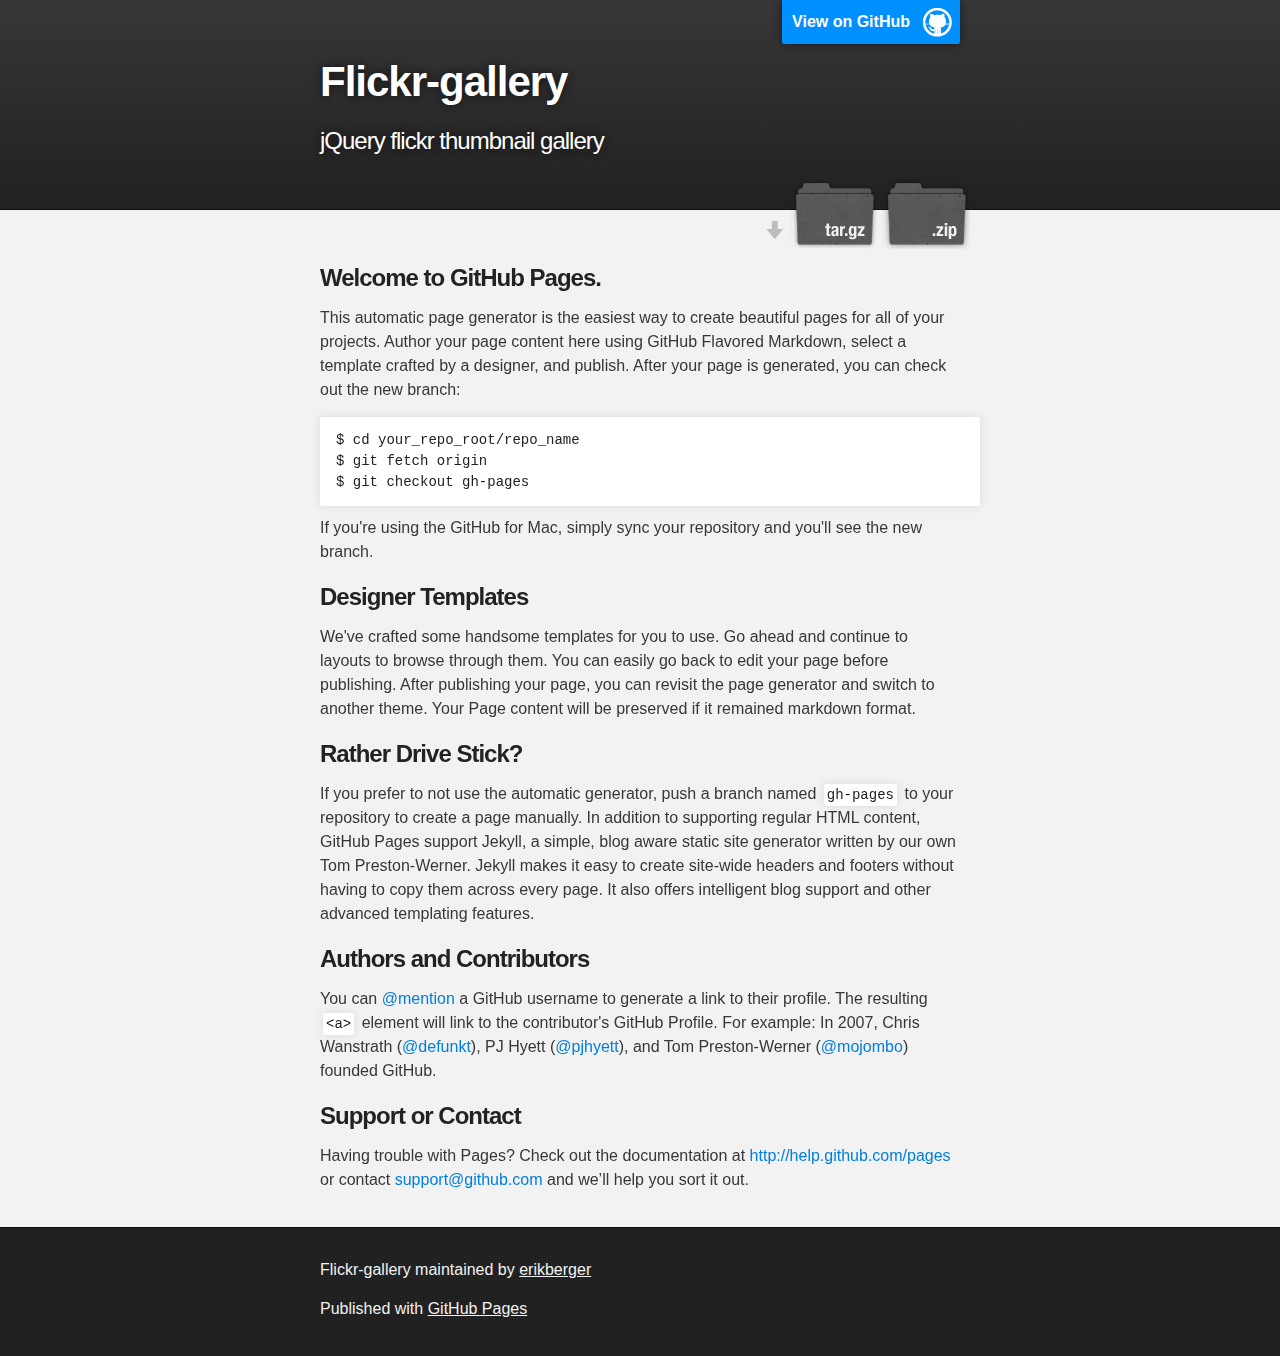
==== index.html @ 0df337e3 "Create gh-pages branch via GitHub" ====
<!DOCTYPE html>
<html>

  <head>
    <meta charset='utf-8'>
    <meta http-equiv="X-UA-Compatible" content="chrome=1">
    <meta name="description" content="Flickr-gallery : jQuery flickr thumbnail gallery">

    <link rel="stylesheet" type="text/css" media="screen" href="stylesheets/stylesheet.css">

    <title>Flickr-gallery</title>
  </head>

  <body>

    <!-- HEADER -->
    <div id="header_wrap" class="outer">
        <header class="inner">
          <a id="forkme_banner" href="https://github.com/erikberger/flickr-gallery">View on GitHub</a>

          <h1 id="project_title">Flickr-gallery</h1>
          <h2 id="project_tagline">jQuery flickr thumbnail gallery</h2>

            <section id="downloads">
              <a class="zip_download_link" href="https://github.com/erikberger/flickr-gallery/zipball/master">Download this project as a .zip file</a>
              <a class="tar_download_link" href="https://github.com/erikberger/flickr-gallery/tarball/master">Download this project as a tar.gz file</a>
            </section>
        </header>
    </div>

    <!-- MAIN CONTENT -->
    <div id="main_content_wrap" class="outer">
      <section id="main_content" class="inner">
        <h3>
<a name="welcome-to-github-pages" class="anchor" href="#welcome-to-github-pages"><span class="octicon octicon-link"></span></a>Welcome to GitHub Pages.</h3>

<p>This automatic page generator is the easiest way to create beautiful pages for all of your projects. Author your page content here using GitHub Flavored Markdown, select a template crafted by a designer, and publish. After your page is generated, you can check out the new branch:</p>

<pre><code>$ cd your_repo_root/repo_name
$ git fetch origin
$ git checkout gh-pages
</code></pre>

<p>If you're using the GitHub for Mac, simply sync your repository and you'll see the new branch.</p>

<h3>
<a name="designer-templates" class="anchor" href="#designer-templates"><span class="octicon octicon-link"></span></a>Designer Templates</h3>

<p>We've crafted some handsome templates for you to use. Go ahead and continue to layouts to browse through them. You can easily go back to edit your page before publishing. After publishing your page, you can revisit the page generator and switch to another theme. Your Page content will be preserved if it remained markdown format.</p>

<h3>
<a name="rather-drive-stick" class="anchor" href="#rather-drive-stick"><span class="octicon octicon-link"></span></a>Rather Drive Stick?</h3>

<p>If you prefer to not use the automatic generator, push a branch named <code>gh-pages</code> to your repository to create a page manually. In addition to supporting regular HTML content, GitHub Pages support Jekyll, a simple, blog aware static site generator written by our own Tom Preston-Werner. Jekyll makes it easy to create site-wide headers and footers without having to copy them across every page. It also offers intelligent blog support and other advanced templating features.</p>

<h3>
<a name="authors-and-contributors" class="anchor" href="#authors-and-contributors"><span class="octicon octicon-link"></span></a>Authors and Contributors</h3>

<p>You can <a href="https://github.com/blog/821" class="user-mention">@mention</a> a GitHub username to generate a link to their profile. The resulting <code>&lt;a&gt;</code> element will link to the contributor's GitHub Profile. For example: In 2007, Chris Wanstrath (<a href="https://github.com/defunkt" class="user-mention">@defunkt</a>), PJ Hyett (<a href="https://github.com/pjhyett" class="user-mention">@pjhyett</a>), and Tom Preston-Werner (<a href="https://github.com/mojombo" class="user-mention">@mojombo</a>) founded GitHub.</p>

<h3>
<a name="support-or-contact" class="anchor" href="#support-or-contact"><span class="octicon octicon-link"></span></a>Support or Contact</h3>

<p>Having trouble with Pages? Check out the documentation at <a href="http://help.github.com/pages">http://help.github.com/pages</a> or contact <a href="mailto:support@github.com">support@github.com</a> and we’ll help you sort it out.</p>
      </section>
    </div>

    <!-- FOOTER  -->
    <div id="footer_wrap" class="outer">
      <footer class="inner">
        <p class="copyright">Flickr-gallery maintained by <a href="https://github.com/erikberger">erikberger</a></p>
        <p>Published with <a href="http://pages.github.com">GitHub Pages</a></p>
      </footer>
    </div>

    

  </body>
</html>
---- stylesheets/stylesheet.css ----
/*******************************************************************************
Slate Theme for GitHub Pages
by Jason Costello, @jsncostello
*******************************************************************************/

@import url(pygment_trac.css);

/*******************************************************************************
MeyerWeb Reset
*******************************************************************************/

html, body, div, span, applet, object, iframe,
h1, h2, h3, h4, h5, h6, p, blockquote, pre,
a, abbr, acronym, address, big, cite, code,
del, dfn, em, img, ins, kbd, q, s, samp,
small, strike, strong, sub, sup, tt, var,
b, u, i, center,
dl, dt, dd, ol, ul, li,
fieldset, form, label, legend,
table, caption, tbody, tfoot, thead, tr, th, td,
article, aside, canvas, details, embed,
figure, figcaption, footer, header, hgroup,
menu, nav, output, ruby, section, summary,
time, mark, audio, video {
  margin: 0;
  padding: 0;
  border: 0;
  font: inherit;
  vertical-align: baseline;
}

/* HTML5 display-role reset for older browsers */
article, aside, details, figcaption, figure,
footer, header, hgroup, menu, nav, section {
  display: block;
}

ol, ul {
  list-style: none;
}

table {
  border-collapse: collapse;
  border-spacing: 0;
}

/*******************************************************************************
Theme Styles
*******************************************************************************/

body {
  box-sizing: border-box;
  color:#373737;
  background: #212121;
  font-size: 16px;
  font-family: 'Myriad Pro', Calibri, Helvetica, Arial, sans-serif;
  line-height: 1.5;
  -webkit-font-smoothing: antialiased;
}

h1, h2, h3, h4, h5, h6 {
  margin: 10px 0;
  font-weight: 700;
  color:#222222;
  font-family: 'Lucida Grande', 'Calibri', Helvetica, Arial, sans-serif;
  letter-spacing: -1px;
}

h1 {
  font-size: 36px;
  font-weight: 700;
}

h2 {
  padding-bottom: 10px;
  font-size: 32px;
  background: url('../images/bg_hr.png') repeat-x bottom;
}

h3 {
  font-size: 24px;
}

h4 {
  font-size: 21px;
}

h5 {
  font-size: 18px;
}

h6 {
  font-size: 16px;
}

p {
  margin: 10px 0 15px 0;
}

footer p {
  color: #f2f2f2;
}

a {
  text-decoration: none;
  color: #007edf;
  text-shadow: none;

  transition: color 0.5s ease;
  transition: text-shadow 0.5s ease;
  -webkit-transition: color 0.5s ease;
  -webkit-transition: text-shadow 0.5s ease;
  -moz-transition: color 0.5s ease;
  -moz-transition: text-shadow 0.5s ease;
  -o-transition: color 0.5s ease;
  -o-transition: text-shadow 0.5s ease;
  -ms-transition: color 0.5s ease;
  -ms-transition: text-shadow 0.5s ease;
}

a:hover, a:focus {text-decoration: underline;}

footer a {
  color: #F2F2F2;
  text-decoration: underline;
}

em {
  font-style: italic;
}

strong {
  font-weight: bold;
}

img {
  position: relative;
  margin: 0 auto;
  max-width: 739px;
  padding: 5px;
  margin: 10px 0 10px 0;
  border: 1px solid #ebebeb;

  box-shadow: 0 0 5px #ebebeb;
  -webkit-box-shadow: 0 0 5px #ebebeb;
  -moz-box-shadow: 0 0 5px #ebebeb;
  -o-box-shadow: 0 0 5px #ebebeb;
  -ms-box-shadow: 0 0 5px #ebebeb;
}

p img {
  display: inline;
  margin: 0;
  padding: 0;
  vertical-align: middle;
  text-align: center;
  border: none;
}

pre, code {
  width: 100%;
  color: #222;
  background-color: #fff;

  font-family: Monaco, "Bitstream Vera Sans Mono", "Lucida Console", Terminal, monospace;
  font-size: 14px;

  border-radius: 2px;
  -moz-border-radius: 2px;
  -webkit-border-radius: 2px;
}

pre {
  width: 100%;
  padding: 10px;
  box-shadow: 0 0 10px rgba(0,0,0,.1);
  overflow: auto;
}

code {
  padding: 3px;
  margin: 0 3px;
  box-shadow: 0 0 10px rgba(0,0,0,.1);
}

pre code {
  display: block;
  box-shadow: none;
}

blockquote {
  color: #666;
  margin-bottom: 20px;
  padding: 0 0 0 20px;
  border-left: 3px solid #bbb;
}


ul, ol, dl {
  margin-bottom: 15px
}

ul {
  list-style: inside;
  padding-left: 20px;
}

ol {
  list-style: decimal inside;
  padding-left: 20px;
}

dl dt {
  font-weight: bold;
}

dl dd {
  padding-left: 20px;
  font-style: italic;
}

dl p {
  padding-left: 20px;
  font-style: italic;
}

hr {
  height: 1px;
  margin-bottom: 5px;
  border: none;
  background: url('../images/bg_hr.png') repeat-x center;
}

table {
  border: 1px solid #373737;
  margin-bottom: 20px;
  text-align: left;
 }

th {
  font-family: 'Lucida Grande', 'Helvetica Neue', Helvetica, Arial, sans-serif;
  padding: 10px;
  background: #373737;
  color: #fff;
 }

td {
  padding: 10px;
  border: 1px solid #373737;
 }

form {
  background: #f2f2f2;
  padding: 20px;
}

/*******************************************************************************
Full-Width Styles
*******************************************************************************/

.outer {
  width: 100%;
}

.inner {
  position: relative;
  max-width: 640px;
  padding: 20px 10px;
  margin: 0 auto;
}

#forkme_banner {
  display: block;
  position: absolute;
  top:0;
  right: 10px;
  z-index: 10;
  padding: 10px 50px 10px 10px;
  color: #fff;
  background: url('../images/blacktocat.png') #0090ff no-repeat 95% 50%;
  font-weight: 700;
  box-shadow: 0 0 10px rgba(0,0,0,.5);
  border-bottom-left-radius: 2px;
  border-bottom-right-radius: 2px;
}

#header_wrap {
  background: #212121;
  background: -moz-linear-gradient(top, #373737, #212121);
  background: -webkit-linear-gradient(top, #373737, #212121);
  background: -ms-linear-gradient(top, #373737, #212121);
  background: -o-linear-gradient(top, #373737, #212121);
  background: linear-gradient(top, #373737, #212121);
}

#header_wrap .inner {
  padding: 50px 10px 30px 10px;
}

#project_title {
  margin: 0;
  color: #fff;
  font-size: 42px;
  font-weight: 700;
  text-shadow: #111 0px 0px 10px;
}

#project_tagline {
  color: #fff;
  font-size: 24px;
  font-weight: 300;
  background: none;
  text-shadow: #111 0px 0px 10px;
}

#downloads {
  position: absolute;
  width: 210px;
  z-index: 10;
  bottom: -40px;
  right: 0;
  height: 70px;
  background: url('../images/icon_download.png') no-repeat 0% 90%;
}

.zip_download_link {
  display: block;
  float: right;
  width: 90px;
  height:70px;
  text-indent: -5000px;
  overflow: hidden;
  background: url(../images/sprite_download.png) no-repeat bottom left;
}

.tar_download_link {
  display: block;
  float: right;
  width: 90px;
  height:70px;
  text-indent: -5000px;
  overflow: hidden;
  background: url(../images/sprite_download.png) no-repeat bottom right;
  margin-left: 10px;
}

.zip_download_link:hover {
  background: url(../images/sprite_download.png) no-repeat top left;
}

.tar_download_link:hover {
  background: url(../images/sprite_download.png) no-repeat top right;
}

#main_content_wrap {
  background: #f2f2f2;
  border-top: 1px solid #111;
  border-bottom: 1px solid #111;
}

#main_content {
  padding-top: 40px;
}

#footer_wrap {
  background: #212121;
}



/*******************************************************************************
Small Device Styles
*******************************************************************************/

@media screen and (max-width: 480px) {
  body {
    font-size:14px;
  }

  #downloads {
    display: none;
  }

  .inner {
    min-width: 320px;
    max-width: 480px;
  }

  #project_title {
  font-size: 32px;
  }

  h1 {
    font-size: 28px;
  }

  h2 {
    font-size: 24px;
  }

  h3 {
    font-size: 21px;
  }

  h4 {
    font-size: 18px;
  }

  h5 {
    font-size: 14px;
  }

  h6 {
    font-size: 12px;
  }

  code, pre {
    min-width: 320px;
    max-width: 480px;
    font-size: 11px;
  }

}
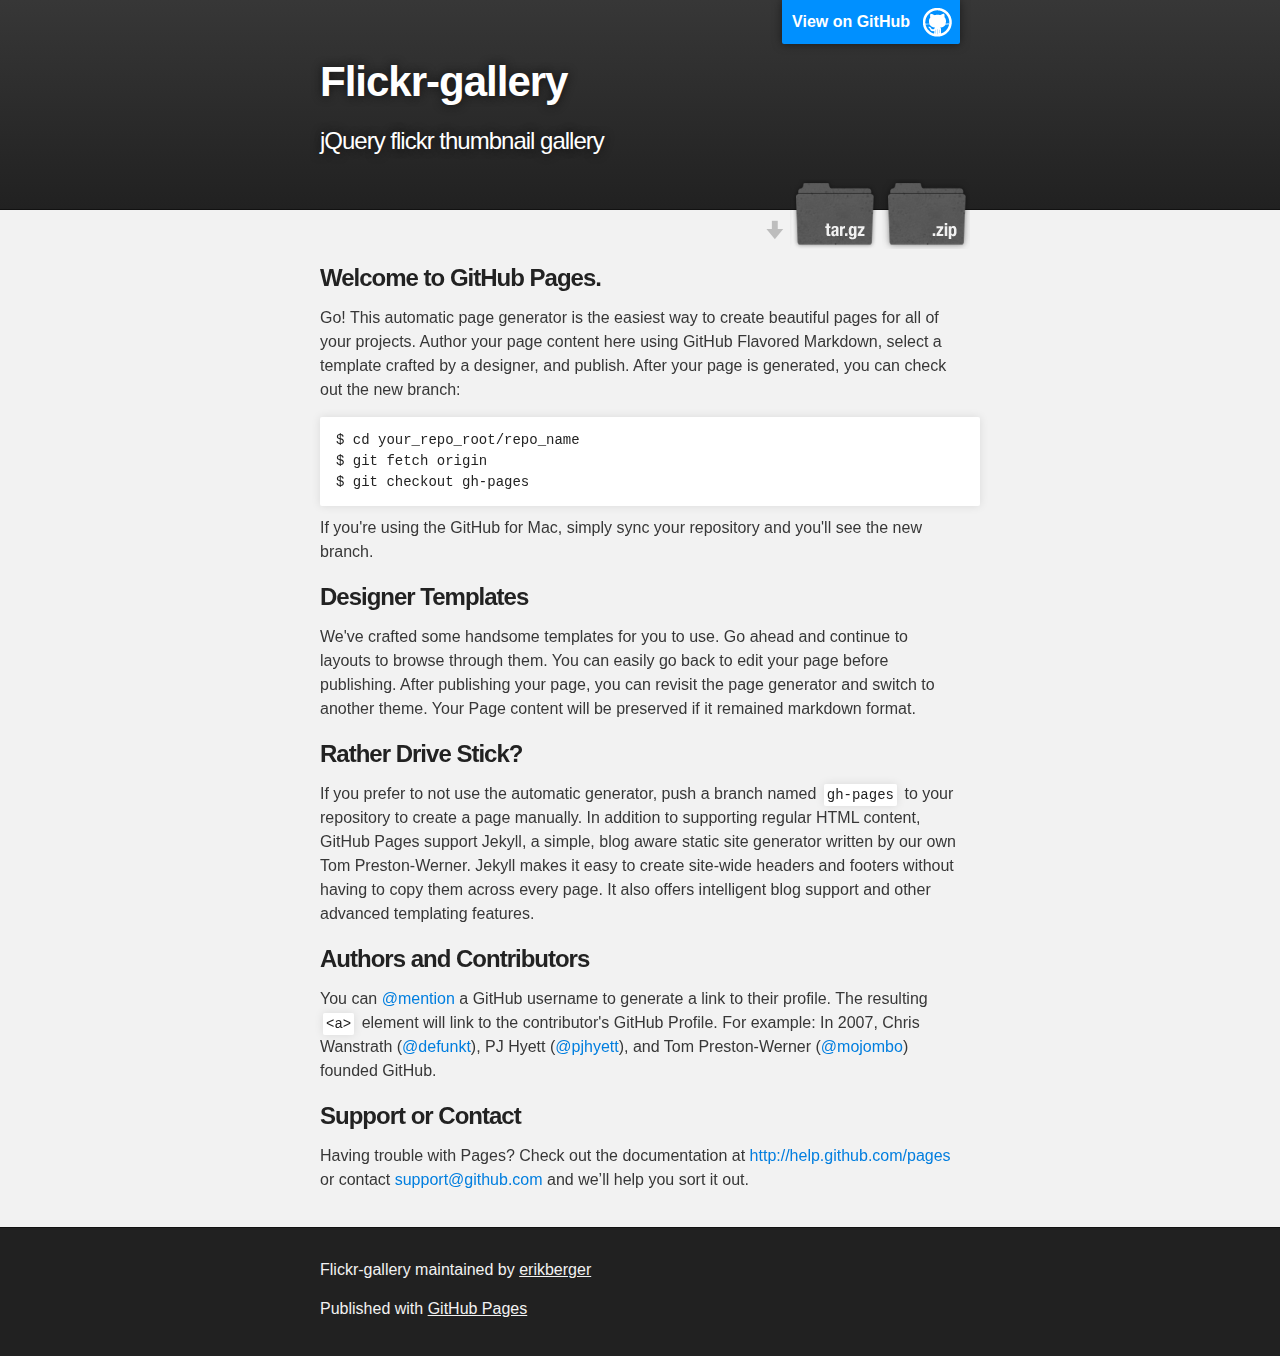
==== commit d6d7570b: "testing some stuff" ====
--- a/index.html
+++ b/index.html
@@ -8,7 +8,7 @@
 
     <link rel="stylesheet" type="text/css" media="screen" href="stylesheets/stylesheet.css">
 
-    <title>Flickr-gallery</title>
+    <title>Flickr-gallery 1.0</title>
   </head>
 
   <body>
@@ -34,7 +34,7 @@
         <h3>
 <a name="welcome-to-github-pages" class="anchor" href="#welcome-to-github-pages"><span class="octicon octicon-link"></span></a>Welcome to GitHub Pages.</h3>
 
-<p>This automatic page generator is the easiest way to create beautiful pages for all of your projects. Author your page content here using GitHub Flavored Markdown, select a template crafted by a designer, and publish. After your page is generated, you can check out the new branch:</p>
+<p>Go! This automatic page generator is the easiest way to create beautiful pages for all of your projects. Author your page content here using GitHub Flavored Markdown, select a template crafted by a designer, and publish. After your page is generated, you can check out the new branch:</p>
 
 <pre><code>$ cd your_repo_root/repo_name
 $ git fetch origin
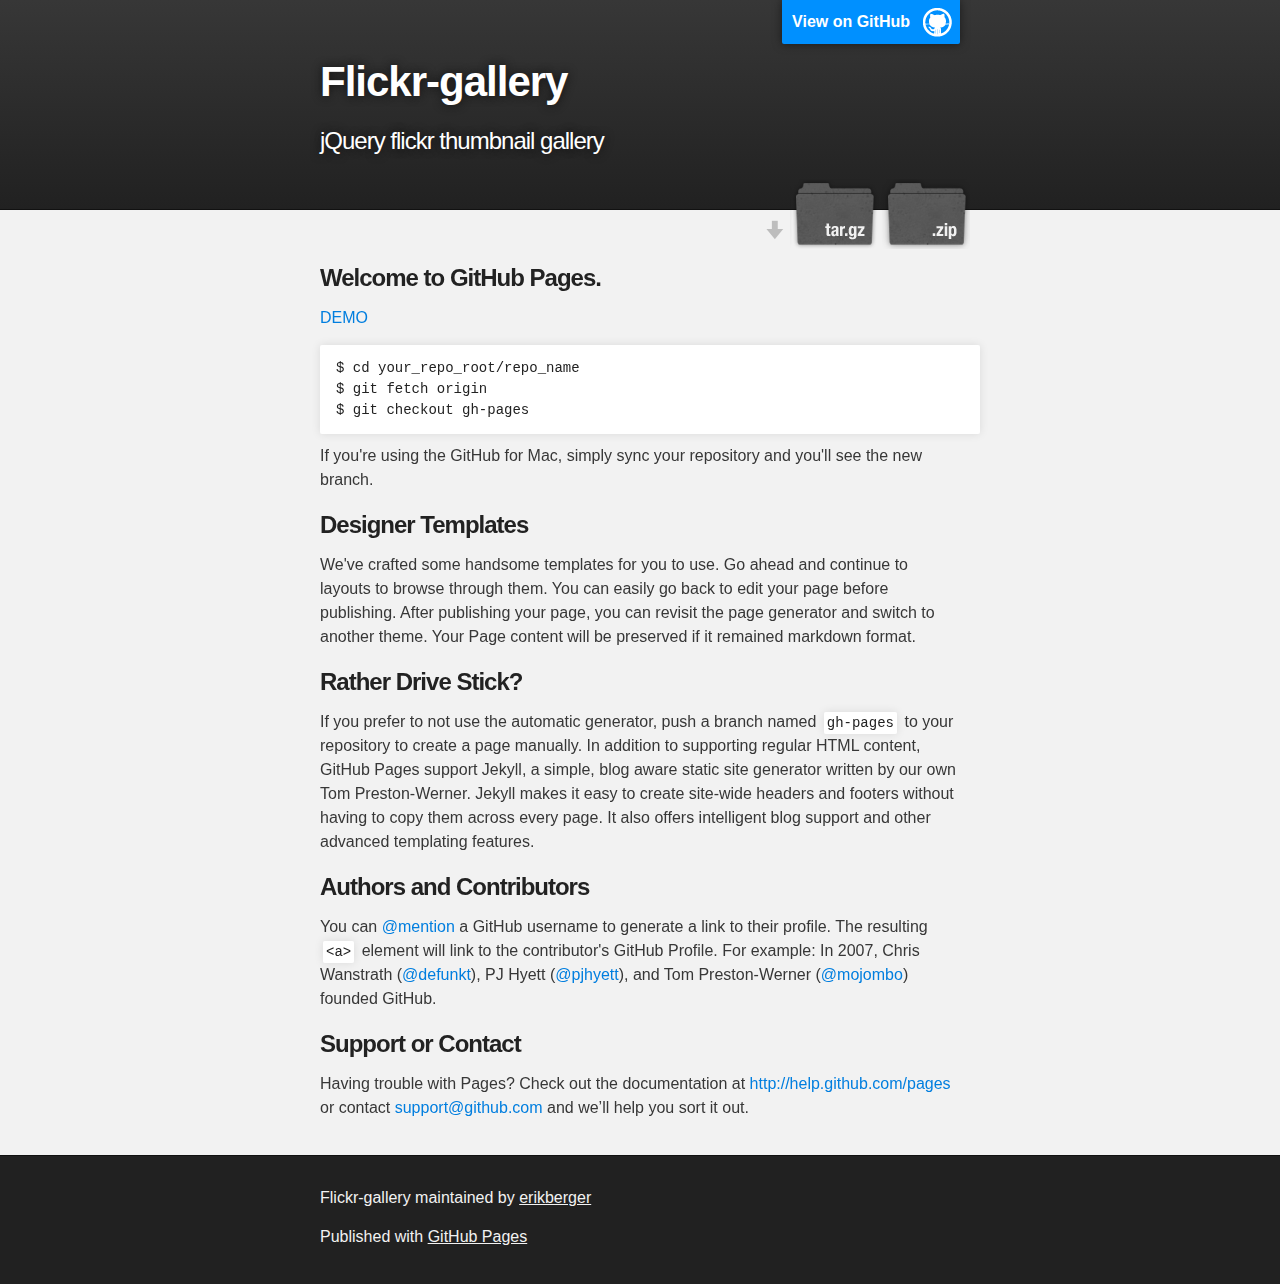
==== commit ee1682cc: "added demo link" ====
--- a/index.html
+++ b/index.html
@@ -34,7 +34,7 @@
         <h3>
 <a name="welcome-to-github-pages" class="anchor" href="#welcome-to-github-pages"><span class="octicon octicon-link"></span></a>Welcome to GitHub Pages.</h3>
 
-<p>Go! This automatic page generator is the easiest way to create beautiful pages for all of your projects. Author your page content here using GitHub Flavored Markdown, select a template crafted by a designer, and publish. After your page is generated, you can check out the new branch:</p>
+<p><a href="/example.html">DEMO</a></p>
 
 <pre><code>$ cd your_repo_root/repo_name
 $ git fetch origin
